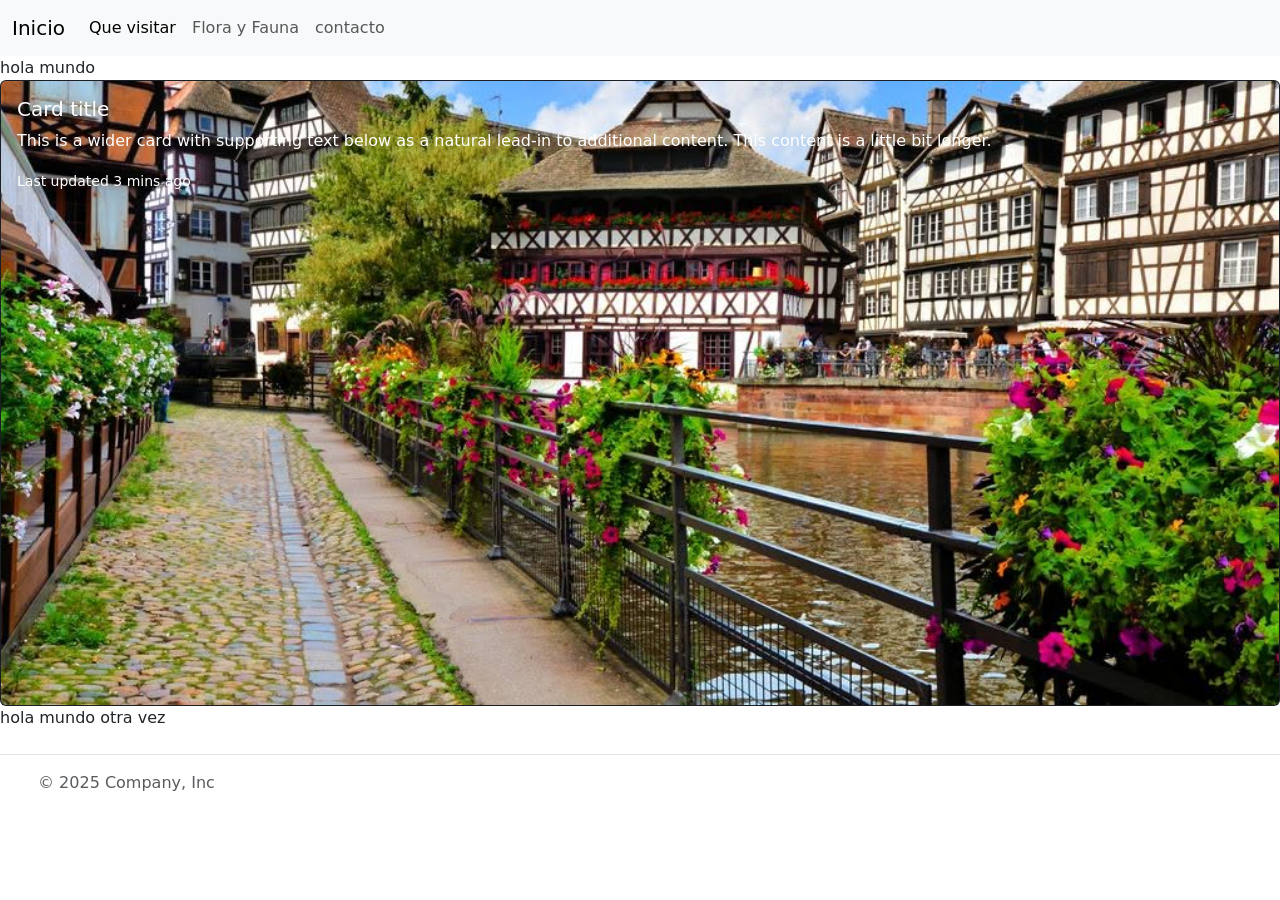
==== contactos.html @ 1b2f7aba "se agregó un card que recibirá más cambios" ====
<!DOCTYPE html>
<html lang="en">
<head>
    <meta charset="UTF-8">
    <meta name="viewport" content="width=device-width, initial-scale=1.0">
    <link href="https://cdn.jsdelivr.net/npm/bootstrap@5.3.8/dist/css/bootstrap.min.css"  rel="stylesheet" integrity="sha384-sRIl4kxILFvY47J16cr9ZwB07vP4J8+LH7qKQnuqkuIAvNWLzeN8tE5YBujZqJLB" crossorigin="anonymous">
    <title>Contactos</title>
</head>
<body>
    <nav class="navbar navbar-expand-lg bg-body-tertiary">
      <div class="container-fluid">
        <a class="navbar-brand" href="index.html">Inicio</a>
        <button class="navbar-toggler" type="button" data-bs-toggle="collapse" data-bs-target="#navbarNav" aria-controls="navbarNav" aria-expanded="false" aria-label="Toggle navigation">
          <span class="navbar-toggler-icon"></span>
        </button>
        <div class="collapse navbar-collapse" id="navbarNav">
          <ul class="navbar-nav">
            <li class="nav-item">
              <a class="nav-link active" aria-current="page" href="que-visitar.html">Que visitar</a>
            </li>
            <li class="nav-item">
              <a class="nav-link" href="flora-fauna.html">Flora y Fauna</a>
            </li>
            <li class="nav-item">
              <a class="nav-link" href="contactos.html">contacto</a>
            </li>
          </ul>
        </div>
      </div>
    </nav>
    <main>
      <section>
        <div class="card-header">
          hola mundo
        </div>
        <div class="card-body"> 
          <div class="card text-bg-dark">
            <img src="./assets/img-contactos/IMG_2082.jpg" class="card-img" alt="...">
            <div class="card-img-overlay">
              <h5 class="card-title">Card title</h5>
              <p class="card-text">This is a wider card with supporting text below as a natural lead-in to additional content. This content is a little bit longer.</p>
              <p class="card-text"><small>Last updated 3 mins ago</small></p>
            </div>
          </div>
        </div>
        <div class="card-footer">
          hola mundo otra vez
        </div>
      </section>
    </main>    
  <footer class="d-flex flex-wrap justify-content-between align-items-center py-3 my-4 border-top"> <div class="col-md-4 d-flex align-items-center"> <a href="/" class="mb-3 me-2 mb-md-0 text-body-secondary text-decoration-none lh-1" aria-label="Bootstrap"> <svg class="bi" width="30" height="24" aria-hidden="true"><use xlink:href="#bootstrap"></use></svg> </a> <span class="mb-3 mb-md-0 text-body-secondary">© 2025 Company, Inc</span> </div> <ul class="nav col-md-4 justify-content-end list-unstyled d-flex"> <li class="ms-3"><a class="text-body-secondary" href="#" aria-label="Instagram"><svg class="bi" width="24" height="24" aria-hidden="true"><use xlink:href="#instagram"></use></svg></a></li> <li class="ms-3"><a class="text-body-secondary" href="#" aria-label="Facebook"><svg class="bi" width="24" height="24"><use xlink:href="#facebook"></use></svg></a></li> </ul> </footer>
  <script src="https://cdn.jsdelivr.net/npm/bootstrap@5.3.8/dist/js/bootstrap.bundle.min.js" integrity="sha384-FKyoEForCGlyvwx9Hj09JcYn3nv7wiPVlz7YYwJrWVcXK/BmnVDxM+D2scQbITxI" crossorigin="anonymous"></script>
</body>
</html>
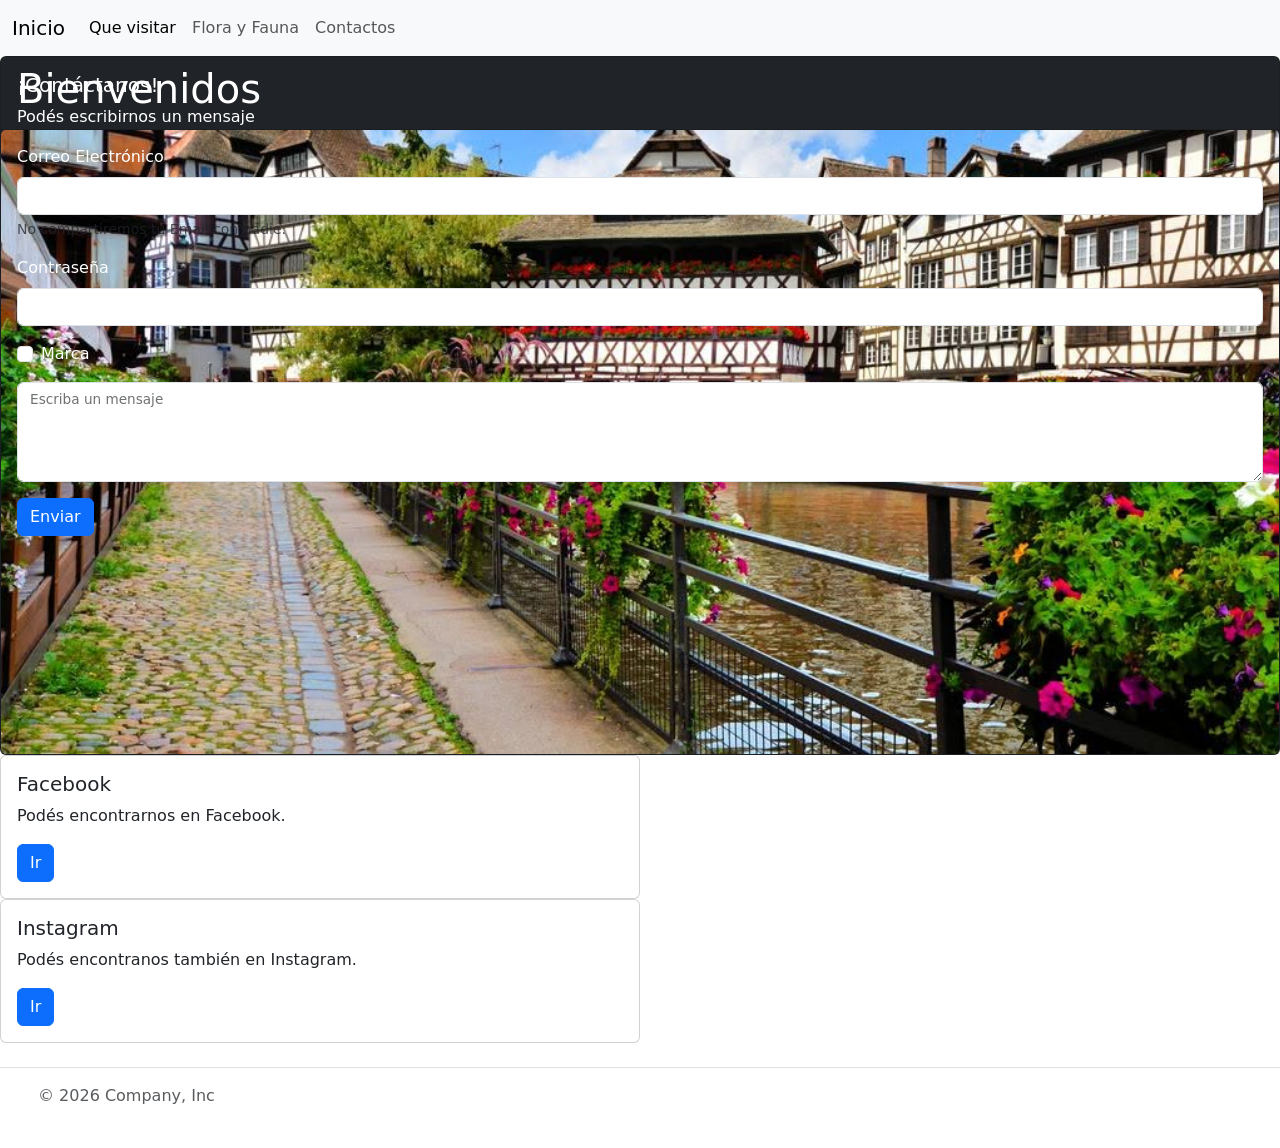
==== commit 3fa4a4de: "Se agregó un formulario, un textarea con su botón de envío, y cards que faltan vinvincular el link d" ====
--- a/contactos.html
+++ b/contactos.html
@@ -1,28 +1,47 @@
-<!DOCTYPE html>
+<!doctype html>
 <html lang="en">
-<head>
-    <meta charset="UTF-8">
-    <meta name="viewport" content="width=device-width, initial-scale=1.0">
-    <link href="https://cdn.jsdelivr.net/npm/bootstrap@5.3.8/dist/css/bootstrap.min.css"  rel="stylesheet" integrity="sha384-sRIl4kxILFvY47J16cr9ZwB07vP4J8+LH7qKQnuqkuIAvNWLzeN8tE5YBujZqJLB" crossorigin="anonymous">
+  <head>
+    <meta charset="UTF-8" />
+    <meta name="viewport" content="width=device-width, initial-scale=1.0" />
+    <link
+      href="https://cdn.jsdelivr.net/npm/bootstrap@5.3.8/dist/css/bootstrap.min.css"
+      rel="stylesheet"
+      integrity="sha384-sRIl4kxILFvY47J16cr9ZwB07vP4J8+LH7qKQnuqkuIAvNWLzeN8tE5YBujZqJLB"
+      crossorigin="anonymous"
+    />
+    <link rel="stylesheet" href="assets/css/contactos.css" />
     <title>Contactos</title>
-</head>
-<body>
+  </head>
+  <body>
     <nav class="navbar navbar-expand-lg bg-body-tertiary">
       <div class="container-fluid">
         <a class="navbar-brand" href="index.html">Inicio</a>
-        <button class="navbar-toggler" type="button" data-bs-toggle="collapse" data-bs-target="#navbarNav" aria-controls="navbarNav" aria-expanded="false" aria-label="Toggle navigation">
+        <button
+          class="navbar-toggler"
+          type="button"
+          data-bs-toggle="collapse"
+          data-bs-target="#navbarNav"
+          aria-controls="navbarNav"
+          aria-expanded="false"
+          aria-label="Toggle navigation"
+        >
           <span class="navbar-toggler-icon"></span>
         </button>
         <div class="collapse navbar-collapse" id="navbarNav">
           <ul class="navbar-nav">
             <li class="nav-item">
-              <a class="nav-link active" aria-current="page" href="que-visitar.html">Que visitar</a>
+              <a
+                class="nav-link active"
+                aria-current="page"
+                href="que-visitar.html"
+                >Que visitar</a
+              >
             </li>
             <li class="nav-item">
               <a class="nav-link" href="flora-fauna.html">Flora y Fauna</a>
             </li>
             <li class="nav-item">
-              <a class="nav-link" href="contactos.html">contacto</a>
+              <a class="nav-link" href="contactos.html">Contactos</a>
             </li>
           </ul>
         </div>
@@ -30,25 +49,126 @@
     </nav>
     <main>
       <section>
-        <div class="card-header">
-          hola mundo
-        </div>
-        <div class="card-body"> 
-          <div class="card text-bg-dark">
-            <img src="./assets/img-contactos/IMG_2082.jpg" class="card-img" alt="...">
-            <div class="card-img-overlay">
-              <h5 class="card-title">Card title</h5>
-              <p class="card-text">This is a wider card with supporting text below as a natural lead-in to additional content. This content is a little bit longer.</p>
-              <p class="card-text"><small>Last updated 3 mins ago</small></p>
-            </div>
+        <div class="card text-bg-dark">
+          <div class="card-header">
+            <h1>Bienvenidos</h1>
+          </div>
+
+          <img
+            src="./assets/img-contactos/IMG_2082.jpg"
+            class="card-img"
+            alt="..."
+          />
+
+          <div class="card-img-overlay">
+            <h5 class="card-title">¡Contáctanos!</h5>
+            <p class="card-text">Podés escribirnos un mensaje</p>
+
+            <form>
+              <div class="mb-3">
+                <label for="exampleInputEmail1" class="form-label"
+                  >Correo Electrónico</label
+                >
+                <input
+                  type="email"
+                  class="form-control"
+                  id="exampleInputEmail1"
+                />
+                <div id="emailHelp" class="form-text">
+                  No compartiremos tu Email con nadie.
+                </div>
+              </div>
+
+              <div class="mb-3">
+                <label for="exampleInputPassword1" class="form-label"
+                  >Contraseña</label
+                >
+                <input
+                  type="password"
+                  class="form-control"
+                  id="exampleInputPassword1"
+                />
+              </div>
+
+              <div class="mb-3 form-check">
+                <input
+                  type="checkbox"
+                  class="form-check-input"
+                  id="exampleCheck1"
+                />
+                <label class="form-check-label" for="exampleCheck1"
+                  >Marca</label
+                >
+              </div>
+
+              <div class="form-floating mb-3">
+                <textarea
+                  class="form-control"
+                  id="floatingTextarea2"
+                  style="height: 100px"
+                ></textarea>
+                <label for="floatingTextarea2">Escriba un mensaje</label>
+              </div>
+
+              <button type="submit" class="btn btn-primary">Enviar</button>
+            </form>
           </div>
         </div>
-        <div class="card-footer">
-          hola mundo otra vez
-        </div>
       </section>
-    </main>    
-  <footer class="d-flex flex-wrap justify-content-between align-items-center py-3 my-4 border-top"> <div class="col-md-4 d-flex align-items-center"> <a href="/" class="mb-3 me-2 mb-md-0 text-body-secondary text-decoration-none lh-1" aria-label="Bootstrap"> <svg class="bi" width="30" height="24" aria-hidden="true"><use xlink:href="#bootstrap"></use></svg> </a> <span class="mb-3 mb-md-0 text-body-secondary">© 2025 Company, Inc</span> </div> <ul class="nav col-md-4 justify-content-end list-unstyled d-flex"> <li class="ms-3"><a class="text-body-secondary" href="#" aria-label="Instagram"><svg class="bi" width="24" height="24" aria-hidden="true"><use xlink:href="#instagram"></use></svg></a></li> <li class="ms-3"><a class="text-body-secondary" href="#" aria-label="Facebook"><svg class="bi" width="24" height="24"><use xlink:href="#facebook"></use></svg></a></li> </ul> </footer>
-  <script src="https://cdn.jsdelivr.net/npm/bootstrap@5.3.8/dist/js/bootstrap.bundle.min.js" integrity="sha384-FKyoEForCGlyvwx9Hj09JcYn3nv7wiPVlz7YYwJrWVcXK/BmnVDxM+D2scQbITxI" crossorigin="anonymous"></script>
-</body>
-</html>+  <div class="col-sm-6 mb-3 mb-sm-0">
+                  <div class="card">
+                    <div class="card-body">
+                      <h5 class="card-title">Facebook</h5>
+                      <p class="card-text">Podés encontrarnos en Facebook.</p>
+                      <a href="#" class="btn btn-primary">Ir</a>
+                    </div>
+                  </div>
+                </div>
+                <div class="col-sm-6">
+                  <div class="card">
+                    <div class="card-body">
+                      <h5 class="card-title">Instagram</h5>
+                      <p class="card-text">Podés encontranos también en Instagram.</p>
+                      <a href="#" class="btn btn-primary">Ir</a>
+                    </div>
+    </main>
+    
+    <footer
+      class="d-flex flex-wrap justify-content-between align-items-center py-3 my-4 border-top"
+    >
+      <div class="col-md-4 d-flex align-items-center">
+        <a
+          href="/"
+          class="mb-3 me-2 mb-md-0 text-body-secondary text-decoration-none lh-1"
+          aria-label="Bootstrap"
+        >
+          <svg class="bi" width="30" height="24" aria-hidden="true">
+            <use xlink:href="#bootstrap"></use>
+          </svg>
+        </a>
+        <span class="mb-3 mb-md-0 text-body-secondary"
+          >© 2026 Company, Inc</span
+        >
+      </div>
+      <ul class="nav col-md-4 justify-content-end list-unstyled d-flex">
+        <li class="ms-3">
+          <a class="text-body-secondary" href="#" aria-label="Instagram"
+            ><svg class="bi" width="24" height="24" aria-hidden="true">
+              <use xlink:href="#instagram"></use></svg
+          ></a>
+        </li>
+        <li class="ms-3">
+          <a class="text-body-secondary" href="#" aria-label="Facebook"
+            ><svg class="bi" width="24" height="24">
+              <use xlink:href="#facebook"></use></svg
+          ></a>
+        </li>
+      </ul>
+    </footer>
+    <script
+      src="https://cdn.jsdelivr.net/npm/bootstrap@5.3.8/dist/js/bootstrap.bundle.min.js"
+      integrity="sha384-FKyoEForCGlyvwx9Hj09JcYn3nv7wiPVlz7YYwJrWVcXK/BmnVDxM+D2scQbITxI"
+      crossorigin="anonymous"
+    ></script>
+  </body>
+</html>
--- a/assets/css/contactos.css
+++ b/assets/css/contactos.css
@@ -0,0 +1,3 @@
+.row {
+    margin-top: 6px;
+}
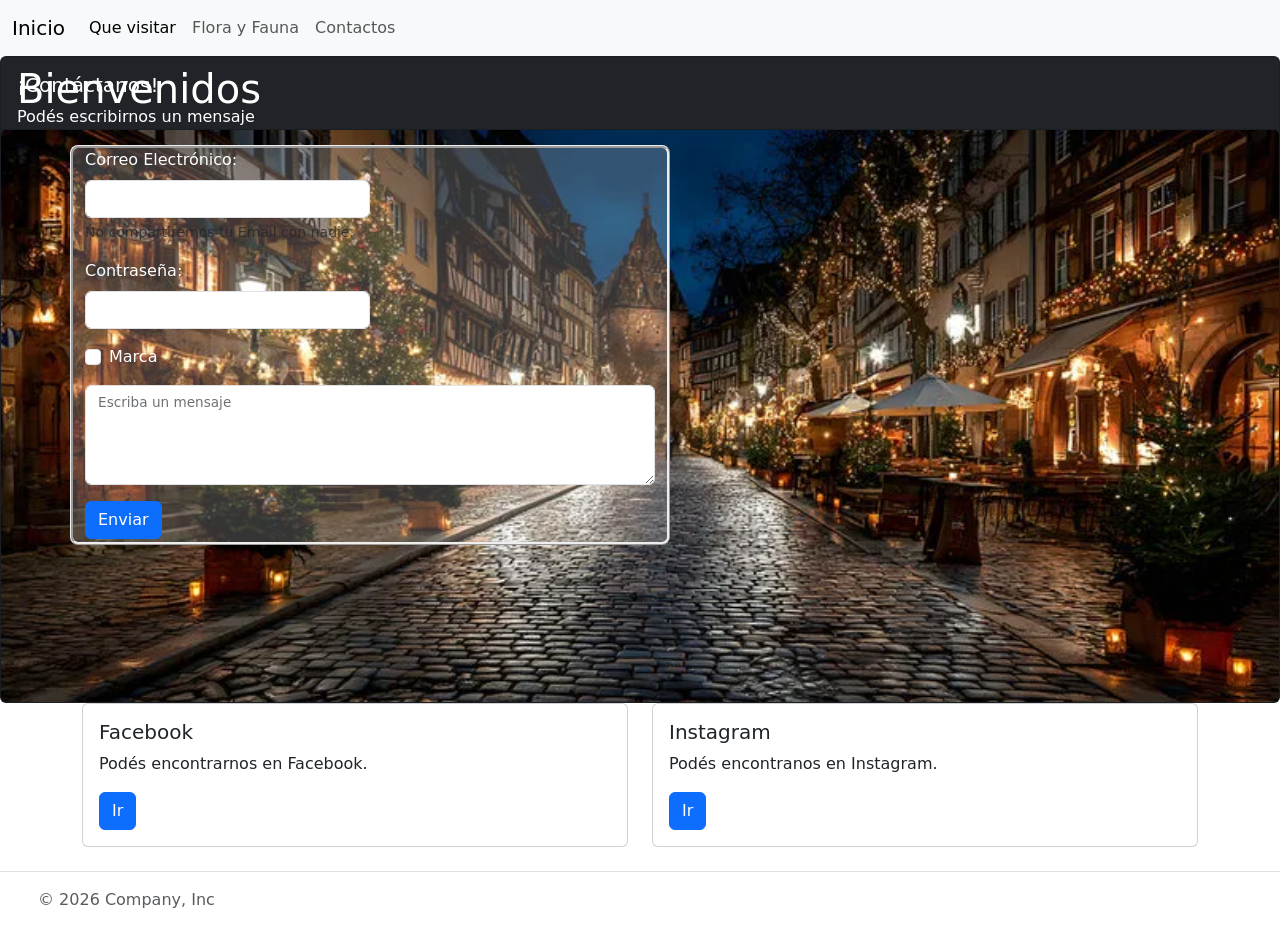
==== commit ba6a2c54: "fix: Se eliminó un section que no era útil. Se cambió el fondo de pantalla y se arregló el forformul" ====
--- a/contactos.html
+++ b/contactos.html
@@ -1,174 +1,135 @@
 <!doctype html>
 <html lang="en">
-  <head>
-    <meta charset="UTF-8" />
-    <meta name="viewport" content="width=device-width, initial-scale=1.0" />
-    <link
-      href="https://cdn.jsdelivr.net/npm/bootstrap@5.3.8/dist/css/bootstrap.min.css"
-      rel="stylesheet"
-      integrity="sha384-sRIl4kxILFvY47J16cr9ZwB07vP4J8+LH7qKQnuqkuIAvNWLzeN8tE5YBujZqJLB"
-      crossorigin="anonymous"
-    />
-    <link rel="stylesheet" href="assets/css/contactos.css" />
-    <title>Contactos</title>
-  </head>
-  <body>
-    <nav class="navbar navbar-expand-lg bg-body-tertiary">
-      <div class="container-fluid">
-        <a class="navbar-brand" href="index.html">Inicio</a>
-        <button
-          class="navbar-toggler"
-          type="button"
-          data-bs-toggle="collapse"
-          data-bs-target="#navbarNav"
-          aria-controls="navbarNav"
-          aria-expanded="false"
-          aria-label="Toggle navigation"
-        >
-          <span class="navbar-toggler-icon"></span>
-        </button>
-        <div class="collapse navbar-collapse" id="navbarNav">
-          <ul class="navbar-nav">
-            <li class="nav-item">
-              <a
-                class="nav-link active"
-                aria-current="page"
-                href="que-visitar.html"
-                >Que visitar</a
-              >
-            </li>
-            <li class="nav-item">
-              <a class="nav-link" href="flora-fauna.html">Flora y Fauna</a>
-            </li>
-            <li class="nav-item">
-              <a class="nav-link" href="contactos.html">Contactos</a>
-            </li>
-          </ul>
-        </div>
+
+<head>
+  <meta charset="UTF-8" />
+  <meta name="viewport" content="width=device-width, initial-scale=1.0" />
+  <link href="https://cdn.jsdelivr.net/npm/bootstrap@5.3.8/dist/css/bootstrap.min.css" rel="stylesheet"
+    integrity="sha384-sRIl4kxILFvY47J16cr9ZwB07vP4J8+LH7qKQnuqkuIAvNWLzeN8tE5YBujZqJLB" crossorigin="anonymous" />
+  <link rel="stylesheet" href="assets/css/contactos.css" />
+  <title>Contactos</title>
+</head>
+
+<body>
+  <nav class="navbar navbar-expand-lg bg-body-tertiary">
+    <div class="container-fluid">
+      <a class="navbar-brand" href="index.html">Inicio</a>
+      <button class="navbar-toggler" type="button" data-bs-toggle="collapse" data-bs-target="#navbarNav"
+        aria-controls="navbarNav" aria-expanded="false" aria-label="Toggle navigation">
+        <span class="navbar-toggler-icon"></span>
+      </button>
+      <div class="collapse navbar-collapse" id="navbarNav">
+        <ul class="navbar-nav">
+          <li class="nav-item">
+            <a class="nav-link active" aria-current="page" href="que-visitar.html">Que visitar</a>
+          </li>
+          <li class="nav-item">
+            <a class="nav-link" href="flora-fauna.html">Flora y Fauna</a>
+          </li>
+          <li class="nav-item">
+            <a class="nav-link" href="contactos.html">Contactos</a>
+          </li>
+        </ul>
       </div>
-    </nav>
-    <main>
-      <section>
-        <div class="card text-bg-dark">
-          <div class="card-header">
-            <h1>Bienvenidos</h1>
-          </div>
+    </div>
+  </nav>
+  <main>
+    <div class="card text-bg-dark">
+      <div class="card-header">
+        <h1>Bienvenidos</h1>
+      </div>
 
-          <img
-            src="./assets/img-contactos/IMG_2082.jpg"
-            class="card-img"
-            alt="..."
-          />
+      <img src="./assets/img-contactos/strasbourg-facecard.webp" class="card-img" alt="..." />
 
-          <div class="card-img-overlay">
-            <h5 class="card-title">¡Contáctanos!</h5>
-            <p class="card-text">Podés escribirnos un mensaje</p>
+      <div class="card-img-overlay">
+        <h5 class="card-title">¡Contáctanos!</h5>
+        <p class="card-text">Podés escribirnos un mensaje</p>
 
-            <form>
-              <div class="mb-3">
-                <label for="exampleInputEmail1" class="form-label"
-                  >Correo Electrónico</label
-                >
-                <input
-                  type="email"
-                  class="form-control"
-                  id="exampleInputEmail1"
-                />
-                <div id="emailHelp" class="form-text">
+        <div class="container">
+          <div class="row">
+            <form class="area-mensajeria">
+
+              <div class="col-12 col-md-6 mb-3">
+                <label for="exampleInputEmail1" class="form-label">Correo Electrónico:</label>
+                <input type="email" class="form-control" id="exampleInputEmail1" />
+                <div id="email-aviso" class="form-text">
                   No compartiremos tu Email con nadie.
                 </div>
               </div>
 
-              <div class="mb-3">
-                <label for="exampleInputPassword1" class="form-label"
-                  >Contraseña</label
-                >
-                <input
-                  type="password"
-                  class="form-control"
-                  id="exampleInputPassword1"
-                />
+              <div class="col-12 col-md-6 mb-3">
+                <label for="exampleInputPassword1" class="form-label">Contraseña:</label>
+                <input type="password" class="form-control" id="exampleInputPassword1" />
               </div>
 
-              <div class="mb-3 form-check">
-                <input
-                  type="checkbox"
-                  class="form-check-input"
-                  id="exampleCheck1"
-                />
-                <label class="form-check-label" for="exampleCheck1"
-                  >Marca</label
-                >
+              <div class="col-12 mb-3 form-check">
+                <input type="checkbox" class="form-check-input" id="exampleCheck1" />
+                <label class="form-check-label" for="exampleCheck1">Marca</label>
               </div>
 
-              <div class="form-floating mb-3">
-                <textarea
-                  class="form-control"
-                  id="floatingTextarea2"
-                  style="height: 100px"
-                ></textarea>
-                <label for="floatingTextarea2">Escriba un mensaje</label>
+              <div class="col-12 mb-3 form-floating">
+                <textarea class="form-control" id="caja-mensaje" style="height: 100px"></textarea>
+                <label for="caja-mensaje">Escriba un mensaje</label>
               </div>
 
-              <button type="submit" class="btn btn-primary">Enviar</button>
+              <div class="col-12">
+                <button type="submit" class="btn btn-primary">Enviar</button>
+              </div>
+
             </form>
           </div>
         </div>
-      </section>
-  <div class="col-sm-6 mb-3 mb-sm-0">
-                  <div class="card">
-                    <div class="card-body">
-                      <h5 class="card-title">Facebook</h5>
-                      <p class="card-text">Podés encontrarnos en Facebook.</p>
-                      <a href="#" class="btn btn-primary">Ir</a>
-                    </div>
-                  </div>
-                </div>
-                <div class="col-sm-6">
-                  <div class="card">
-                    <div class="card-body">
-                      <h5 class="card-title">Instagram</h5>
-                      <p class="card-text">Podés encontranos también en Instagram.</p>
-                      <a href="#" class="btn btn-primary">Ir</a>
-                    </div>
-    </main>
-    
-    <footer
-      class="d-flex flex-wrap justify-content-between align-items-center py-3 my-4 border-top"
-    >
-      <div class="col-md-4 d-flex align-items-center">
-        <a
-          href="/"
-          class="mb-3 me-2 mb-md-0 text-body-secondary text-decoration-none lh-1"
-          aria-label="Bootstrap"
-        >
-          <svg class="bi" width="30" height="24" aria-hidden="true">
-            <use xlink:href="#bootstrap"></use>
-          </svg>
-        </a>
-        <span class="mb-3 mb-md-0 text-body-secondary"
-          >© 2026 Company, Inc</span
-        >
+
+      </main>
+      <div class="container">
+        <div class="row">
+          <div class="col-md-6">
+            <div class="card">
+              <div class="card-body">
+                <h5 class="card-title">Facebook</h5>
+                <p class="card-text">Podés encontrarnos en Facebook.</p>
+                <a href="#" class="btn btn-primary">Ir</a>
+              </div>
+            </div>
+          </div>
+          <div class="col-sm-6">
+            <div class="card">
+              <div class="card-body">
+                <h5 class="card-title">Instagram</h5>
+                <p class="card-text">Podés encontranos en Instagram.</p>
+                <a href="#" class="btn btn-primary">Ir</a>
+              </div>
+            </div>
+          </div>
+        </div>
       </div>
-      <ul class="nav col-md-4 justify-content-end list-unstyled d-flex">
-        <li class="ms-3">
-          <a class="text-body-secondary" href="#" aria-label="Instagram"
-            ><svg class="bi" width="24" height="24" aria-hidden="true">
-              <use xlink:href="#instagram"></use></svg
-          ></a>
-        </li>
-        <li class="ms-3">
-          <a class="text-body-secondary" href="#" aria-label="Facebook"
-            ><svg class="bi" width="24" height="24">
-              <use xlink:href="#facebook"></use></svg
-          ></a>
-        </li>
-      </ul>
-    </footer>
-    <script
-      src="https://cdn.jsdelivr.net/npm/bootstrap@5.3.8/dist/js/bootstrap.bundle.min.js"
-      integrity="sha384-FKyoEForCGlyvwx9Hj09JcYn3nv7wiPVlz7YYwJrWVcXK/BmnVDxM+D2scQbITxI"
-      crossorigin="anonymous"
-    ></script>
-  </body>
-</html>
+
+  <footer class="d-flex flex-wrap justify-content-between align-items-center py-3 my-4 border-top">
+    <div class="col-md-4 d-flex align-items-center">
+      <a href="/" class="mb-3 me-2 mb-md-0 text-body-secondary text-decoration-none lh-1" aria-label="Bootstrap">
+        <svg class="bi" width="30" height="24" aria-hidden="true">
+          <use xlink:href="#bootstrap"></use>
+        </svg>
+      </a>
+      <span class="mb-3 mb-md-0 text-body-secondary">© 2026 Company, Inc</span>
+    </div>
+    <ul class="nav col-md-4 justify-content-end list-unstyled d-flex">
+      <li class="ms-3">
+        <a class="text-body-secondary" href="#" aria-label="Instagram"><svg class="bi" width="24" height="24"
+            aria-hidden="true">
+            <use xlink:href="#instagram"></use>
+          </svg></a>
+      </li>
+      <li class="ms-3">
+        <a class="text-body-secondary" href="#" aria-label="Facebook"><svg class="bi" width="24" height="24">
+            <use xlink:href="#facebook"></use>
+          </svg></a>
+      </li>
+    </ul>
+  </footer>
+  <script src="https://cdn.jsdelivr.net/npm/bootstrap@5.3.8/dist/js/bootstrap.bundle.min.js"
+    integrity="sha384-FKyoEForCGlyvwx9Hj09JcYn3nv7wiPVlz7YYwJrWVcXK/BmnVDxM+D2scQbITxI"
+    crossorigin="anonymous"></script>
+</body>
+
+</html>
--- a/assets/css/contactos.css
+++ b/assets/css/contactos.css
@@ -1,3 +1,19 @@
-.row {
-    margin-top: 6px;
-}+.area-mensajeria { /*propiedades que tiene toda la zona del correo electrónico junto con la caja de mansajería*/
+    border-style: ridge;
+    border-radius: 8px;
+    background-color: rgba(187, 186, 186, 0.5);
+    background-color: hsla(0, 0%, 180%, 0.2);
+    width: 600px;
+    height: 400px;    
+}
+
+.email-aviso {   /*propiedades del aviso del correo electrónico*/
+    border-style: dashed;
+    border-radius: 4px;
+    font-style: normal;
+    font-weight: 700px;
+    
+}
+
+
+
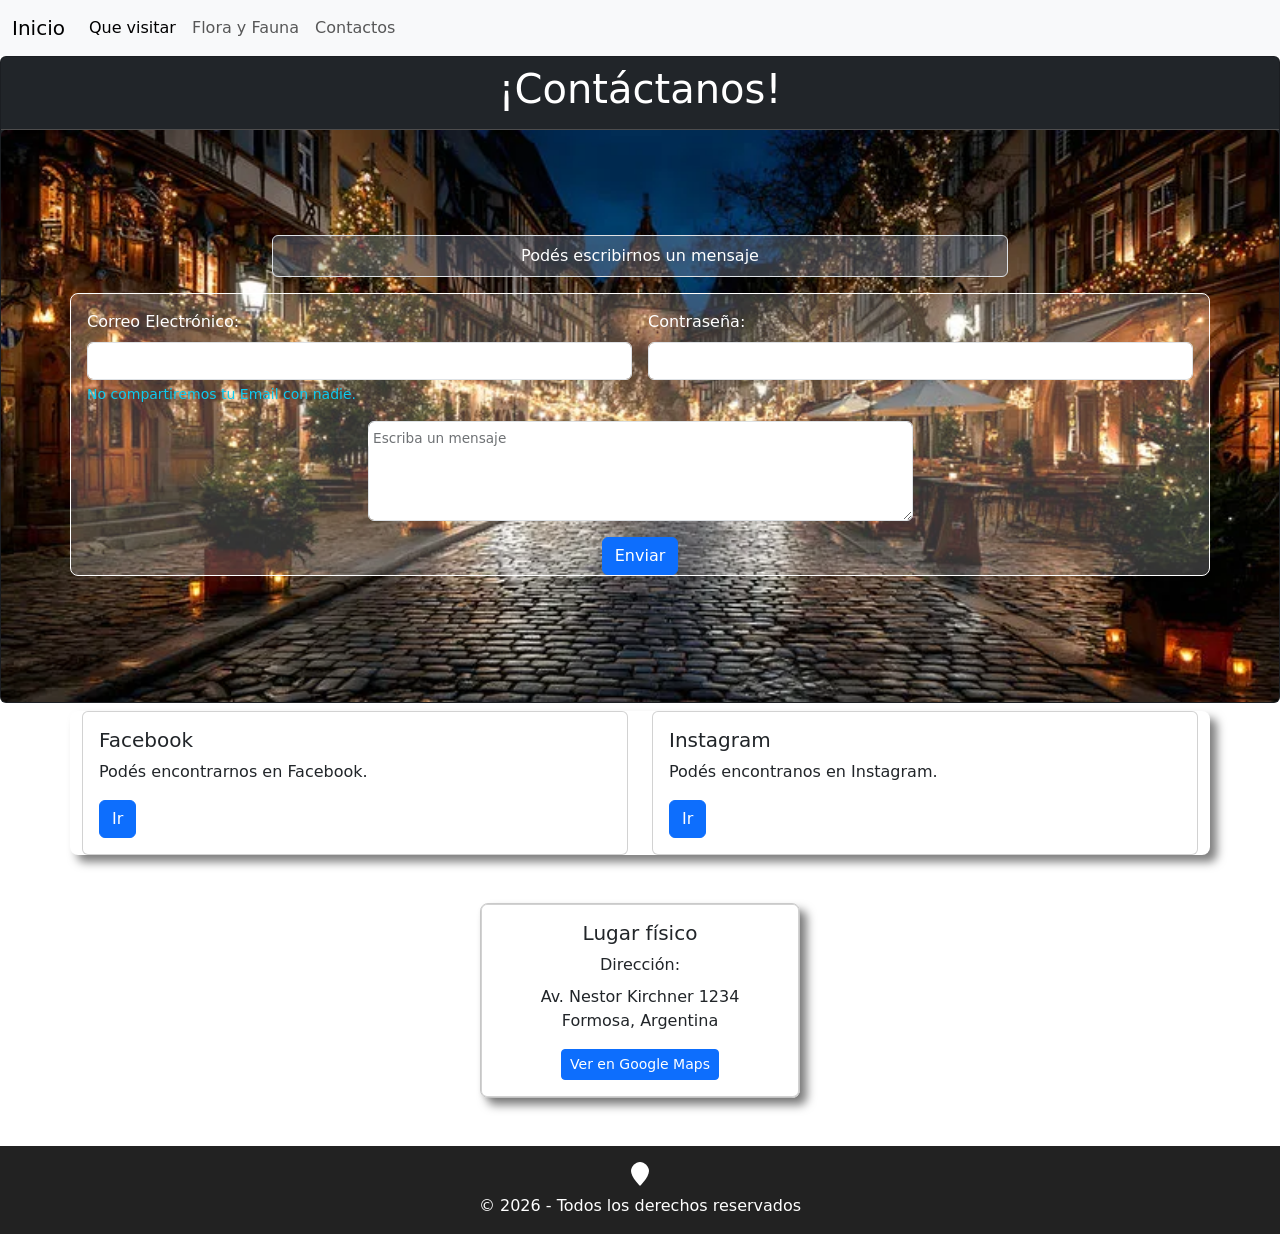
==== commit 257fe0fe: "Se agregó propiedades de Boopstrap al formulario, se agregó una card con la dirección del lugar. Se " ====
--- a/contactos.html
+++ b/contactos.html
@@ -35,97 +35,114 @@
   </nav>
   <main>
     <div class="card text-bg-dark">
-      <div class="card-header">
-        <h1>Bienvenidos</h1>
+      <div class="card-header"
+        style="border-color: rgb(77, 76, 76); border-width: 1px; display:flex; justify-content: center; flex-direction: column; align-items: center;">
+
+        <h1 class="card-title">¡Contáctanos!</h1>
       </div>
 
-      <img src="./assets/img-contactos/strasbourg-facecard.webp" class="card-img" alt="..." />
+      <img src="./assets/img-contactos/strasbourg-facecard.webp" class="card-img" />
 
-      <div class="card-img-overlay">
-        <h5 class="card-title">¡Contáctanos!</h5>
-        <p class="card-text">Podés escribirnos un mensaje</p>
+      <div class="card-img-overlay d-flex justify-content-center">
+        <div class="container" style="margin-top: 13%; margin-bottom: 100px;">
 
-        <div class="container">
-          <div class="row">
-            <form class="area-mensajeria">
+          <div class="row justify-content-center">
 
-              <div class="col-12 col-md-6 mb-3">
-                <label for="exampleInputEmail1" class="form-label">Correo Electrónico:</label>
-                <input type="email" class="form-control" id="exampleInputEmail1" />
-                <div id="email-aviso" class="form-text">
+            <div class="col-12 col-md-8">
+              <p class="card-text text-center border rounded p-2" style="background-color: rgba(127, 141, 161, 0.384);">
+                Podés escribirnos un mensaje
+              </p>
+            </div>
+
+            <form class="row g-3 justify-content-center"
+              style="background-color: rgba(255, 255, 255, 0.2); background-color: hsla(0, 0%, 100%, 0.2); border-style: solid; border-radius: 8px; border-width: 1px;">
+              <div class="col-12 col-md-6">
+                <label for="email" class="form-label">Correo Electrónico:</label>
+                <input type="email" class="form-control" id="email" name="email" required>
+                <div class="form-text text-info">
                   No compartiremos tu Email con nadie.
                 </div>
               </div>
 
-              <div class="col-12 col-md-6 mb-3">
-                <label for="exampleInputPassword1" class="form-label">Contraseña:</label>
-                <input type="password" class="form-control" id="exampleInputPassword1" />
+              <div class="col-12 col-md-6">
+                <label for="password" class="form-label">Contraseña:</label>
+                <input type="password" class="form-control" id="password" name="password" required>
               </div>
 
-              <div class="col-12 mb-3 form-check">
-                <input type="checkbox" class="form-check-input" id="exampleCheck1" />
-                <label class="form-check-label" for="exampleCheck1">Marca</label>
+              <div class="col-12 col-md-6 form-floating">
+                <textarea class="form-control" id="mensaje" name="mensaje" style="height: 100px;"></textarea>
+                <label for="mensaje">Escriba un mensaje</label>
               </div>
 
-              <div class="col-12 mb-3 form-floating">
-                <textarea class="form-control" id="caja-mensaje" style="height: 100px"></textarea>
-                <label for="caja-mensaje">Escriba un mensaje</label>
-              </div>
-
-              <div class="col-12">
+              <div class="col-12 text-center">
                 <button type="submit" class="btn btn-primary">Enviar</button>
               </div>
 
             </form>
-          </div>
-        </div>
 
-      </main>
-      <div class="container">
-        <div class="row">
-          <div class="col-md-6">
-            <div class="card">
-              <div class="card-body">
-                <h5 class="card-title">Facebook</h5>
-                <p class="card-text">Podés encontrarnos en Facebook.</p>
-                <a href="#" class="btn btn-primary">Ir</a>
-              </div>
-            </div>
-          </div>
-          <div class="col-sm-6">
-            <div class="card">
-              <div class="card-body">
-                <h5 class="card-title">Instagram</h5>
-                <p class="card-text">Podés encontranos en Instagram.</p>
-                <a href="#" class="btn btn-primary">Ir</a>
-              </div>
-            </div>
           </div>
         </div>
       </div>
 
-  <footer class="d-flex flex-wrap justify-content-between align-items-center py-3 my-4 border-top">
-    <div class="col-md-4 d-flex align-items-center">
-      <a href="/" class="mb-3 me-2 mb-md-0 text-body-secondary text-decoration-none lh-1" aria-label="Bootstrap">
-        <svg class="bi" width="30" height="24" aria-hidden="true">
-          <use xlink:href="#bootstrap"></use>
-        </svg>
-      </a>
-      <span class="mb-3 mb-md-0 text-body-secondary">© 2026 Company, Inc</span>
+  </main>
+  <div class="container"
+    style="margin-top: 8px; justify-content: center; border-radius: 8px; box-shadow: 7px 7px 10px rgba(0, 0, 0, 0.507);">
+    <div class="row">
+      <div class="col-md-6">
+        <div class="card">
+          <div class="card-body">
+            <h5 class="card-title">Facebook</h5>
+            <p class="card-text">Podés encontrarnos en Facebook.</p>
+            <a href="#" class="btn btn-primary">Ir</a>
+          </div>
+        </div>
+      </div>
+      <div class="col-sm-6">
+        <div class="card">
+          <div class="card-body">
+            <h5 class="card-title">Instagram</h5>
+            <p class="card-text">Podés encontranos en Instagram.</p>
+            <a href="#" class="btn btn-primary">Ir</a>
+          </div>
+        </div>
+      </div>
     </div>
-    <ul class="nav col-md-4 justify-content-end list-unstyled d-flex">
-      <li class="ms-3">
-        <a class="text-body-secondary" href="#" aria-label="Instagram"><svg class="bi" width="24" height="24"
-            aria-hidden="true">
-            <use xlink:href="#instagram"></use>
-          </svg></a>
-      </li>
-      <li class="ms-3">
-        <a class="text-body-secondary" href="#" aria-label="Facebook"><svg class="bi" width="24" height="24">
-            <use xlink:href="#facebook"></use>
-          </svg></a>
-      </li>
-    </ul>
+  </div>
+
+  <div class="d-flex justify-content-center my-5">
+  
+  <div style="max-width: 320px; width: 100%; border: 1px solid #ccc; box-shadow: 7px 7px 10px rgba(0,0,0,0.5); border-radius: 8px;">
+
+    <div class="card shadow-sm text-center">
+
+      <div class="card-body">
+        <h5 class="card-title">Lugar físico</h5>
+
+        <p class="mb-2">Dirección:</p>
+
+        <p>
+          Av. Nestor Kirchner 1234<br>
+          Formosa, Argentina
+        </p>
+
+        <a href="https://www.google.com/maps" target="_blank" class="btn btn-primary btn-sm">
+          Ver en Google Maps
+        </a>
+
+      </div>
+    </div>
+
+  </div>
+
+</div>
+
+  <footer class="text-center text-white p-3" style="background-color: #222; margin-top: 10px;">
+
+    <svg xmlns="http://www.w3.org/2000/svg" width="24" height="24" fill="white" viewBox="0 0 16 16">
+      <path d="M8 0C5 0 2 3 2 6c0 4 6 10 6 10s6-6 6-10c0-3-3-6-6-6z" />
+    </svg>
+    <p class="mb-0 mt-2">© 2026 - Todos los derechos reservados</p>
+
   </footer>
   <script src="https://cdn.jsdelivr.net/npm/bootstrap@5.3.8/dist/js/bootstrap.bundle.min.js"
     integrity="sha384-FKyoEForCGlyvwx9Hj09JcYn3nv7wiPVlz7YYwJrWVcXK/BmnVDxM+D2scQbITxI"
--- a/assets/css/contactos.css
+++ b/assets/css/contactos.css
@@ -3,8 +3,7 @@
     border-radius: 8px;
     background-color: rgba(187, 186, 186, 0.5);
     background-color: hsla(0, 0%, 180%, 0.2);
-    width: 600px;
-    height: 400px;    
+     
 }
 
 .email-aviso {   /*propiedades del aviso del correo electrónico*/
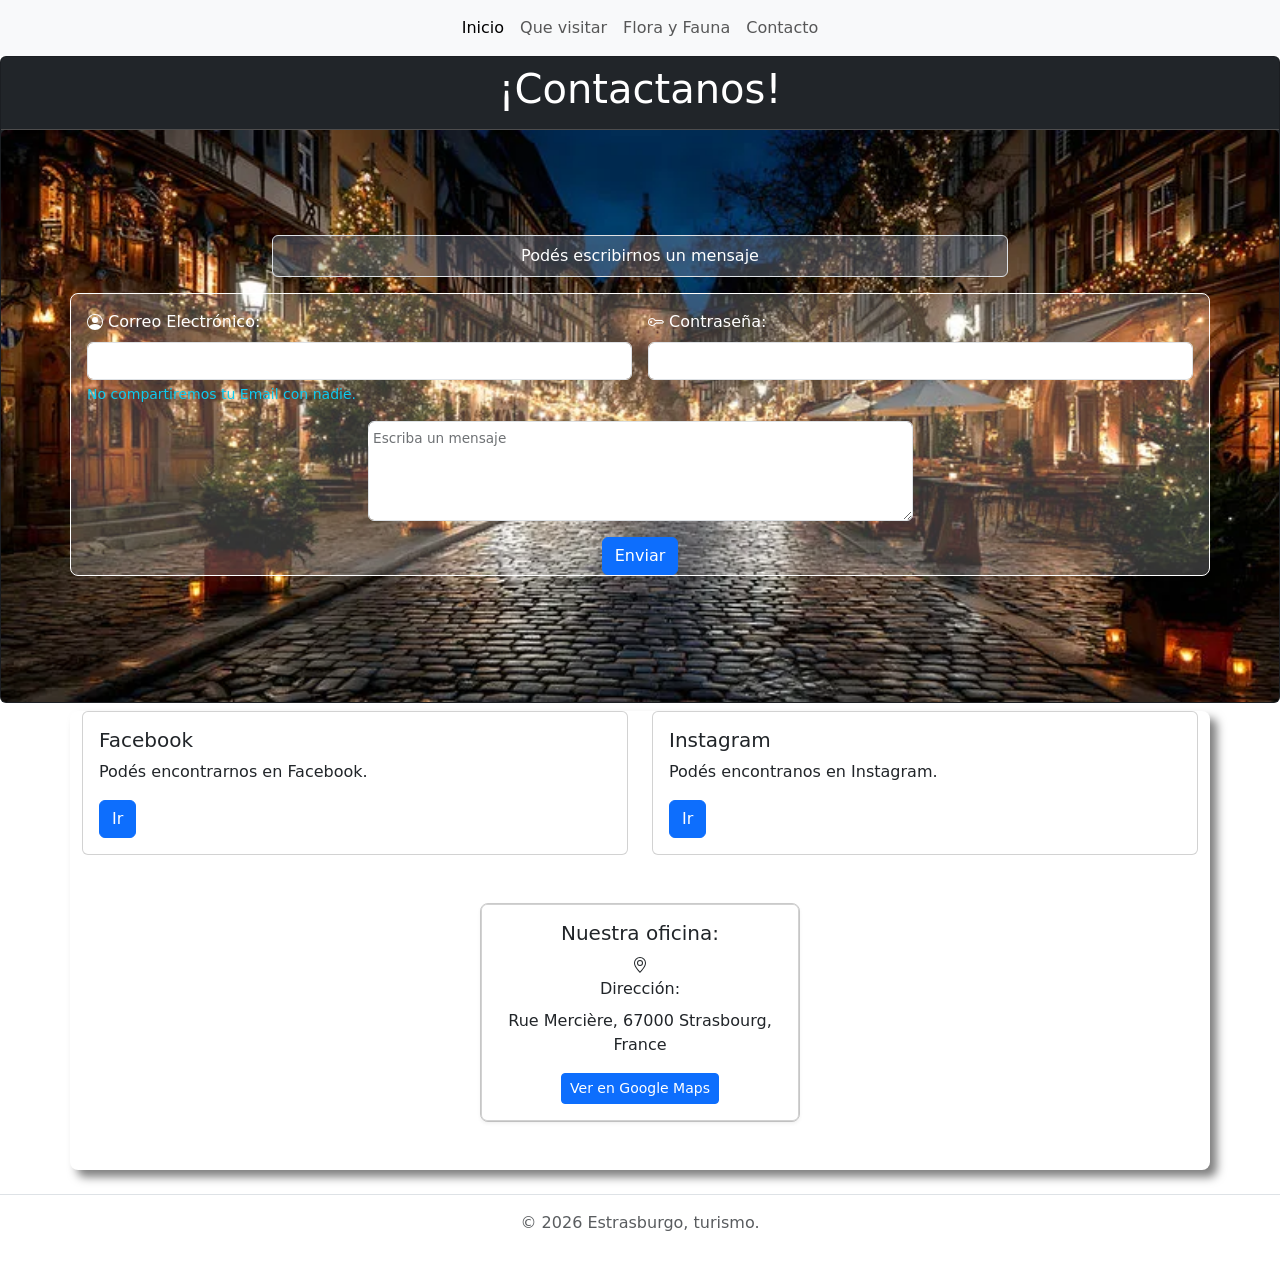
==== commit a5f69c31: "se agregó un ícono de ubicación en el card de la dirección. Se corrigió el funcionamiento de la gril" ====
--- a/contactos.html
+++ b/contactos.html
@@ -13,21 +13,23 @@
 <body>
   <nav class="navbar navbar-expand-lg bg-body-tertiary">
     <div class="container-fluid">
-      <a class="navbar-brand" href="index.html">Inicio</a>
       <button class="navbar-toggler" type="button" data-bs-toggle="collapse" data-bs-target="#navbarNav"
         aria-controls="navbarNav" aria-expanded="false" aria-label="Toggle navigation">
         <span class="navbar-toggler-icon"></span>
       </button>
-      <div class="collapse navbar-collapse" id="navbarNav">
+      <div class="collapse navbar-collapse justify-content-center" id="navbarNav">
         <ul class="navbar-nav">
           <li class="nav-item">
-            <a class="nav-link active" aria-current="page" href="que-visitar.html">Que visitar</a>
+            <a class="nav-link active" aria-current="page" href="index.html">Inicio</a>
+          </li>
+          <li class="nav-item">
+            <a class="nav-link" aria-current="page" href="que-visitar.html">Que visitar</a>
           </li>
           <li class="nav-item">
             <a class="nav-link" href="flora-fauna.html">Flora y Fauna</a>
           </li>
           <li class="nav-item">
-            <a class="nav-link" href="contactos.html">Contactos</a>
+            <a class="nav-link" href="contactos.html">Contacto</a>
           </li>
         </ul>
       </div>
@@ -38,7 +40,7 @@
       <div class="card-header"
         style="border-color: rgb(77, 76, 76); border-width: 1px; display:flex; justify-content: center; flex-direction: column; align-items: center;">
 
-        <h1 class="card-title">¡Contáctanos!</h1>
+        <h1 class="card-title">¡Contactanos!</h1>
       </div>
 
       <img src="./assets/img-contactos/strasbourg-facecard.webp" class="card-img" />
@@ -57,7 +59,12 @@
             <form class="row g-3 justify-content-center"
               style="background-color: rgba(255, 255, 255, 0.2); background-color: hsla(0, 0%, 100%, 0.2); border-style: solid; border-radius: 8px; border-width: 1px;">
               <div class="col-12 col-md-6">
-                <label for="email" class="form-label">Correo Electrónico:</label>
+                <label for="email" class="form-label"><svg xmlns="http://www.w3.org/2000/svg" width="16" height="16"
+                    fill="currentColor" class="bi bi-person-circle" viewBox="0 0 16 16">
+                    <path d="M11 6a3 3 0 1 1-6 0 3 3 0 0 1 6 0" />
+                    <path fill-rule="evenodd"
+                      d="M0 8a8 8 0 1 1 16 0A8 8 0 0 1 0 8m8-7a7 7 0 0 0-5.468 11.37C3.242 11.226 4.805 10 8 10s4.757 1.225 5.468 2.37A7 7 0 0 0 8 1" />
+                  </svg> Correo Electrónico:</label>
                 <input type="email" class="form-control" id="email" name="email" required>
                 <div class="form-text text-info">
                   No compartiremos tu Email con nadie.
@@ -65,7 +72,12 @@
               </div>
 
               <div class="col-12 col-md-6">
-                <label for="password" class="form-label">Contraseña:</label>
+                <label for="password" class="form-label"><svg xmlns="http://www.w3.org/2000/svg" width="16" height="16"
+                    fill="currentColor" class="bi bi-key" viewBox="0 0 16 16">
+                    <path
+                      d="M0 8a4 4 0 0 1 7.465-2H14a.5.5 0 0 1 .354.146l1.5 1.5a.5.5 0 0 1 0 .708l-1.5 1.5a.5.5 0 0 1-.708 0L13 9.207l-.646.647a.5.5 0 0 1-.708 0L11 9.207l-.646.647a.5.5 0 0 1-.708 0L9 9.207l-.646.647A.5.5 0 0 1 8 10h-.535A4 4 0 0 1 0 8m4-3a3 3 0 1 0 2.712 4.285A.5.5 0 0 1 7.163 9h.63l.853-.854a.5.5 0 0 1 .708 0l.646.647.646-.647a.5.5 0 0 1 .708 0l.646.647.646-.647a.5.5 0 0 1 .708 0l.646.647.793-.793-1-1h-6.63a.5.5 0 0 1-.451-.285A3 3 0 0 0 4 5" />
+                    <path d="M4 8a1 1 0 1 1-2 0 1 1 0 0 1 2 0" />
+                  </svg> Contraseña:</label>
                 <input type="password" class="form-control" id="password" name="password" required>
               </div>
 
@@ -93,7 +105,7 @@
           <div class="card-body">
             <h5 class="card-title">Facebook</h5>
             <p class="card-text">Podés encontrarnos en Facebook.</p>
-            <a href="#" class="btn btn-primary">Ir</a>
+            <a href="https://www.facebook.com/?locale=es_LA" class="btn btn-primary">Ir</a>
           </div>
         </div>
       </div>
@@ -102,48 +114,51 @@
           <div class="card-body">
             <h5 class="card-title">Instagram</h5>
             <p class="card-text">Podés encontranos en Instagram.</p>
-            <a href="#" class="btn btn-primary">Ir</a>
+            <a href="https://www.instagram.com/" class="btn btn-primary">Ir</a>
           </div>
+        </div>
+      </div>
+      <div class="d-flex justify-content-center my-5">
+
+        <div style="max-width: 320px; width: 100%; border: 1px solid #ccc; border-radius: 8px;">
+
+          <div class="card shadow-sm text-center">
+
+            <div class="card-body">
+              <h5 class="card-title">Nuestra oficina:</h5>
+              <svg xmlns="http://www.w3.org/2000/svg" width="16" height="16" fill="currentColor" class="bi bi-geo-alt"
+                viewBox="0 0 16 16">
+                <path
+                  d="M12.166 8.94c-.524 1.062-1.234 2.12-1.96 3.07A32 32 0 0 1 8 14.58a32 32 0 0 1-2.206-2.57c-.726-.95-1.436-2.008-1.96-3.07C3.304 7.867 3 6.862 3 6a5 5 0 0 1 10 0c0 .862-.305 1.867-.834 2.94M8 16s6-5.686 6-10A6 6 0 0 0 2 6c0 4.314 6 10 6 10" />
+                <path d="M8 8a2 2 0 1 1 0-4 2 2 0 0 1 0 4m0 1a3 3 0 1 0 0-6 3 3 0 0 0 0 6" />
+              </svg>
+              <p class="mb-2">Dirección: </p>
+              <p>
+                Rue Mercière, 67000 Strasbourg, France <br>
+              </p>
+
+              <a href="https://maps.app.goo.gl/x8UXzd7Ne8LjJ7vRA" target="_blank" class="btn btn-primary btn-sm">
+                Ver en Google Maps
+              </a>
+
+            </div>
+          </div>
+
         </div>
       </div>
     </div>
   </div>
 
-  <div class="d-flex justify-content-center my-5">
-  
-  <div style="max-width: 320px; width: 100%; border: 1px solid #ccc; box-shadow: 7px 7px 10px rgba(0,0,0,0.5); border-radius: 8px;">
+    <footer
+      class="d-flex flex-wrap justify-content-center align-items-center py-3 my-4 border-top"
+    >
+      <div>
+        <span class="mb-3 ml-3 mb-md-0 text-body-secondary">
+          © 2026 Estrasburgo, turismo.
+        </span>
+      </div>
+    </footer>
 
-    <div class="card shadow-sm text-center">
-
-      <div class="card-body">
-        <h5 class="card-title">Lugar físico</h5>
-
-        <p class="mb-2">Dirección:</p>
-
-        <p>
-          Av. Nestor Kirchner 1234<br>
-          Formosa, Argentina
-        </p>
-
-        <a href="https://www.google.com/maps" target="_blank" class="btn btn-primary btn-sm">
-          Ver en Google Maps
-        </a>
-
-      </div>
-    </div>
-
-  </div>
-
-</div>
-
-  <footer class="text-center text-white p-3" style="background-color: #222; margin-top: 10px;">
-
-    <svg xmlns="http://www.w3.org/2000/svg" width="24" height="24" fill="white" viewBox="0 0 16 16">
-      <path d="M8 0C5 0 2 3 2 6c0 4 6 10 6 10s6-6 6-10c0-3-3-6-6-6z" />
-    </svg>
-    <p class="mb-0 mt-2">© 2026 - Todos los derechos reservados</p>
-
-  </footer>
   <script src="https://cdn.jsdelivr.net/npm/bootstrap@5.3.8/dist/js/bootstrap.bundle.min.js"
     integrity="sha384-FKyoEForCGlyvwx9Hj09JcYn3nv7wiPVlz7YYwJrWVcXK/BmnVDxM+D2scQbITxI"
     crossorigin="anonymous"></script>
